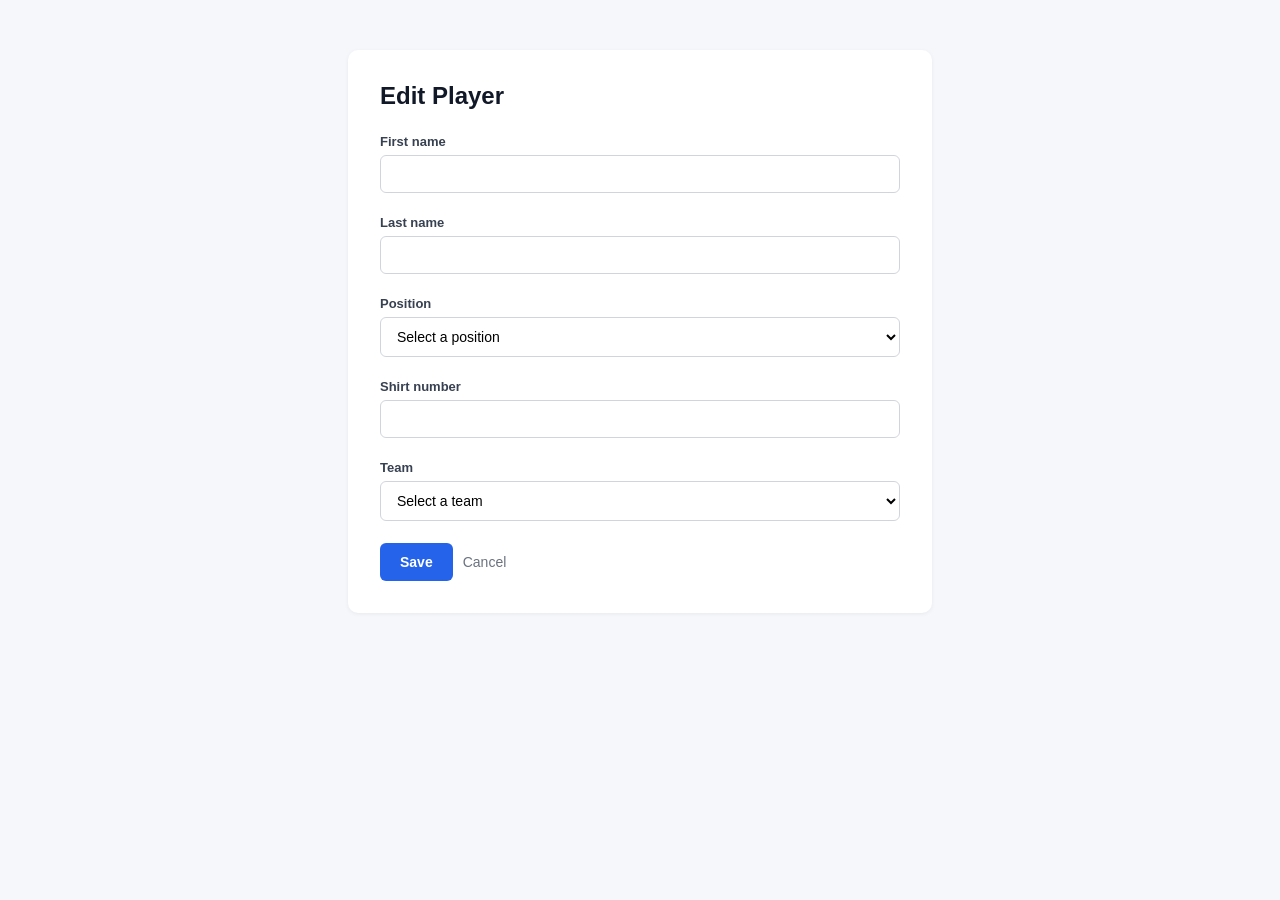
==== src/main/resources/templates/player/edit.html @ 2aa07924 "Add player management with team dropdown" ====
<!DOCTYPE html>
<html lang="en" xmlns:th="http://www.thymeleaf.org">
<head>
  <meta charset="UTF-8">
  <title>Edit Player</title>
  <style>
    body { font-family: -apple-system, "Segoe UI", Arial, sans-serif; background: #f5f7fb; margin: 0; padding: 50px 20px; color: #1f2937; }
    .container { max-width: 520px; margin: 0 auto; background: #fff; padding: 32px; border-radius: 10px; box-shadow: 0 1px 4px rgba(0,0,0,0.06); }
    h1 { margin: 0 0 24px; font-size: 24px; color: #111827; }
    label { display: block; font-size: 13px; font-weight: 600; color: #374151; margin-bottom: 6px; }
    input, select { width: 100%; padding: 10px 12px; border: 1px solid #d1d5db; border-radius: 6px; margin-bottom: 20px; box-sizing: border-box; font-size: 14px; font-family: inherit; background: #fff; }
    input:focus, select:focus { outline: none; border-color: #2563eb; }
    .error { color: #dc2626; font-size: 13px; margin: -14px 0 16px; }
    .buttons { display: flex; gap: 10px; align-items: center; }
    button { background: #2563eb; color: #fff; border: none; padding: 11px 20px; border-radius: 6px; font-size: 14px; font-weight: 600; cursor: pointer; font-family: inherit; }
    button:hover { background: #1d4ed8; }
    .cancel { color: #6b7280; text-decoration: none; font-size: 14px; }
  </style>
</head>
<body>
<div class="container">
  <h1>Edit Player</h1>

  <form th:action="@{/players/{id}(id=${playerId})}" th:object="${playerForm}" method="post">
    <label for="firstName">First name</label>
    <input id="firstName" type="text" th:field="*{firstName}">
    <div class="error" th:if="${#fields.hasErrors('firstName')}" th:errors="*{firstName}"></div>

    <label for="lastName">Last name</label>
    <input id="lastName" type="text" th:field="*{lastName}">
    <div class="error" th:if="${#fields.hasErrors('lastName')}" th:errors="*{lastName}"></div>

    <label for="position">Position</label>
    <select id="position" th:field="*{position}">
      <option value="">Select a position</option>
      <option value="Goalkeeper">Goalkeeper</option>
      <option value="Defender">Defender</option>
      <option value="Midfielder">Midfielder</option>
      <option value="Forward">Forward</option>
    </select>
    <div class="error" th:if="${#fields.hasErrors('position')}" th:errors="*{position}"></div>

    <label for="shirtNumber">Shirt number</label>
    <input id="shirtNumber" type="number" th:field="*{shirtNumber}">
    <div class="error" th:if="${#fields.hasErrors('shirtNumber')}" th:errors="*{shirtNumber}"></div>

    <label for="teamId">Team</label>
    <select id="teamId" th:field="*{teamId}">
      <option value="">Select a team</option>
      <option th:each="team : ${teams}" th:value="${team.id}" th:text="${team.name}"></option>
    </select>
    <div class="error" th:if="${#fields.hasErrors('teamId')}" th:errors="*{teamId}"></div>

    <div class="buttons">
      <button type="submit">Save</button>
      <a class="cancel" th:href="@{/players}">Cancel</a>
    </div>
  </form>
</div>
</body>
</html>
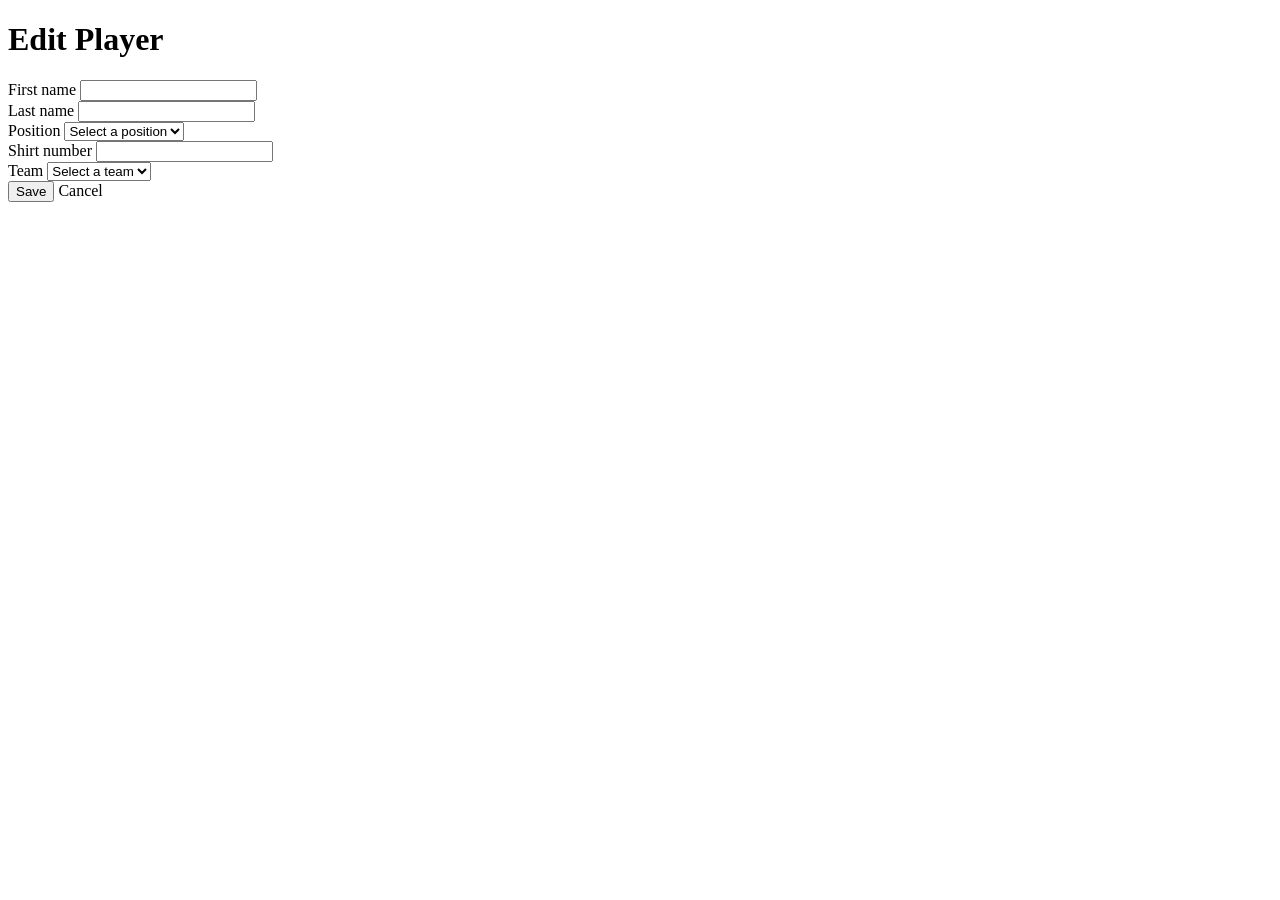
==== commit 80bb186f: "Use shared CSS and navigation in player pages" ====
--- a/src/main/resources/templates/player/edit.html
+++ b/src/main/resources/templates/player/edit.html
@@ -3,59 +3,63 @@
 <head>
   <meta charset="UTF-8">
   <title>Edit Player</title>
-  <style>
-    body { font-family: -apple-system, "Segoe UI", Arial, sans-serif; background: #f5f7fb; margin: 0; padding: 50px 20px; color: #1f2937; }
-    .container { max-width: 520px; margin: 0 auto; background: #fff; padding: 32px; border-radius: 10px; box-shadow: 0 1px 4px rgba(0,0,0,0.06); }
-    h1 { margin: 0 0 24px; font-size: 24px; color: #111827; }
-    label { display: block; font-size: 13px; font-weight: 600; color: #374151; margin-bottom: 6px; }
-    input, select { width: 100%; padding: 10px 12px; border: 1px solid #d1d5db; border-radius: 6px; margin-bottom: 20px; box-sizing: border-box; font-size: 14px; font-family: inherit; background: #fff; }
-    input:focus, select:focus { outline: none; border-color: #2563eb; }
-    .error { color: #dc2626; font-size: 13px; margin: -14px 0 16px; }
-    .buttons { display: flex; gap: 10px; align-items: center; }
-    button { background: #2563eb; color: #fff; border: none; padding: 11px 20px; border-radius: 6px; font-size: 14px; font-weight: 600; cursor: pointer; font-family: inherit; }
-    button:hover { background: #1d4ed8; }
-    .cancel { color: #6b7280; text-decoration: none; font-size: 14px; }
-  </style>
+  <link rel="stylesheet" th:href="@{/css/application.css}">
 </head>
 <body>
-<div class="container">
-  <h1>Edit Player</h1>
 
-  <form th:action="@{/players/{id}(id=${playerId})}" th:object="${playerForm}" method="post">
-    <label for="firstName">First name</label>
-    <input id="firstName" type="text" th:field="*{firstName}">
-    <div class="error" th:if="${#fields.hasErrors('firstName')}" th:errors="*{firstName}"></div>
+<div th:replace="~{fragments/navigation :: navigation(active='players')}"></div>
 
-    <label for="lastName">Last name</label>
-    <input id="lastName" type="text" th:field="*{lastName}">
-    <div class="error" th:if="${#fields.hasErrors('lastName')}" th:errors="*{lastName}"></div>
+<main>
+  <div class="form-card">
+    <h1>Edit Player</h1>
 
-    <label for="position">Position</label>
-    <select id="position" th:field="*{position}">
-      <option value="">Select a position</option>
-      <option value="Goalkeeper">Goalkeeper</option>
-      <option value="Defender">Defender</option>
-      <option value="Midfielder">Midfielder</option>
-      <option value="Forward">Forward</option>
-    </select>
-    <div class="error" th:if="${#fields.hasErrors('position')}" th:errors="*{position}"></div>
+    <form th:action="@{/players/{id}(id=${playerId})}" th:object="${playerForm}" method="post">
+      <div class="form-field">
+        <label for="firstName">First name</label>
+        <input id="firstName" type="text" th:field="*{firstName}">
+        <div class="error" th:if="${#fields.hasErrors('firstName')}" th:errors="*{firstName}"></div>
+      </div>
 
-    <label for="shirtNumber">Shirt number</label>
-    <input id="shirtNumber" type="number" th:field="*{shirtNumber}">
-    <div class="error" th:if="${#fields.hasErrors('shirtNumber')}" th:errors="*{shirtNumber}"></div>
+      <div class="form-field">
+        <label for="lastName">Last name</label>
+        <input id="lastName" type="text" th:field="*{lastName}">
+        <div class="error" th:if="${#fields.hasErrors('lastName')}" th:errors="*{lastName}"></div>
+      </div>
 
-    <label for="teamId">Team</label>
-    <select id="teamId" th:field="*{teamId}">
-      <option value="">Select a team</option>
-      <option th:each="team : ${teams}" th:value="${team.id}" th:text="${team.name}"></option>
-    </select>
-    <div class="error" th:if="${#fields.hasErrors('teamId')}" th:errors="*{teamId}"></div>
+      <div class="form-field">
+        <label for="position">Position</label>
+        <select id="position" th:field="*{position}">
+          <option value="">Select a position</option>
+          <option value="Goalkeeper">Goalkeeper</option>
+          <option value="Defender">Defender</option>
+          <option value="Midfielder">Midfielder</option>
+          <option value="Forward">Forward</option>
+        </select>
+        <div class="error" th:if="${#fields.hasErrors('position')}" th:errors="*{position}"></div>
+      </div>
 
-    <div class="buttons">
-      <button type="submit">Save</button>
-      <a class="cancel" th:href="@{/players}">Cancel</a>
-    </div>
-  </form>
-</div>
+      <div class="form-field">
+        <label for="shirtNumber">Shirt number</label>
+        <input id="shirtNumber" type="number" th:field="*{shirtNumber}">
+        <div class="error" th:if="${#fields.hasErrors('shirtNumber')}" th:errors="*{shirtNumber}"></div>
+      </div>
+
+      <div class="form-field">
+        <label for="teamId">Team</label>
+        <select id="teamId" th:field="*{teamId}">
+          <option value="">Select a team</option>
+          <option th:each="team : ${teams}" th:value="${team.id}" th:text="${team.name}"></option>
+        </select>
+        <div class="error" th:if="${#fields.hasErrors('teamId')}" th:errors="*{teamId}"></div>
+      </div>
+
+      <div class="buttons">
+        <button class="btn-save" type="submit">Save</button>
+        <a class="cancel" th:href="@{/players}">Cancel</a>
+      </div>
+    </form>
+  </div>
+</main>
+
 </body>
 </html>
